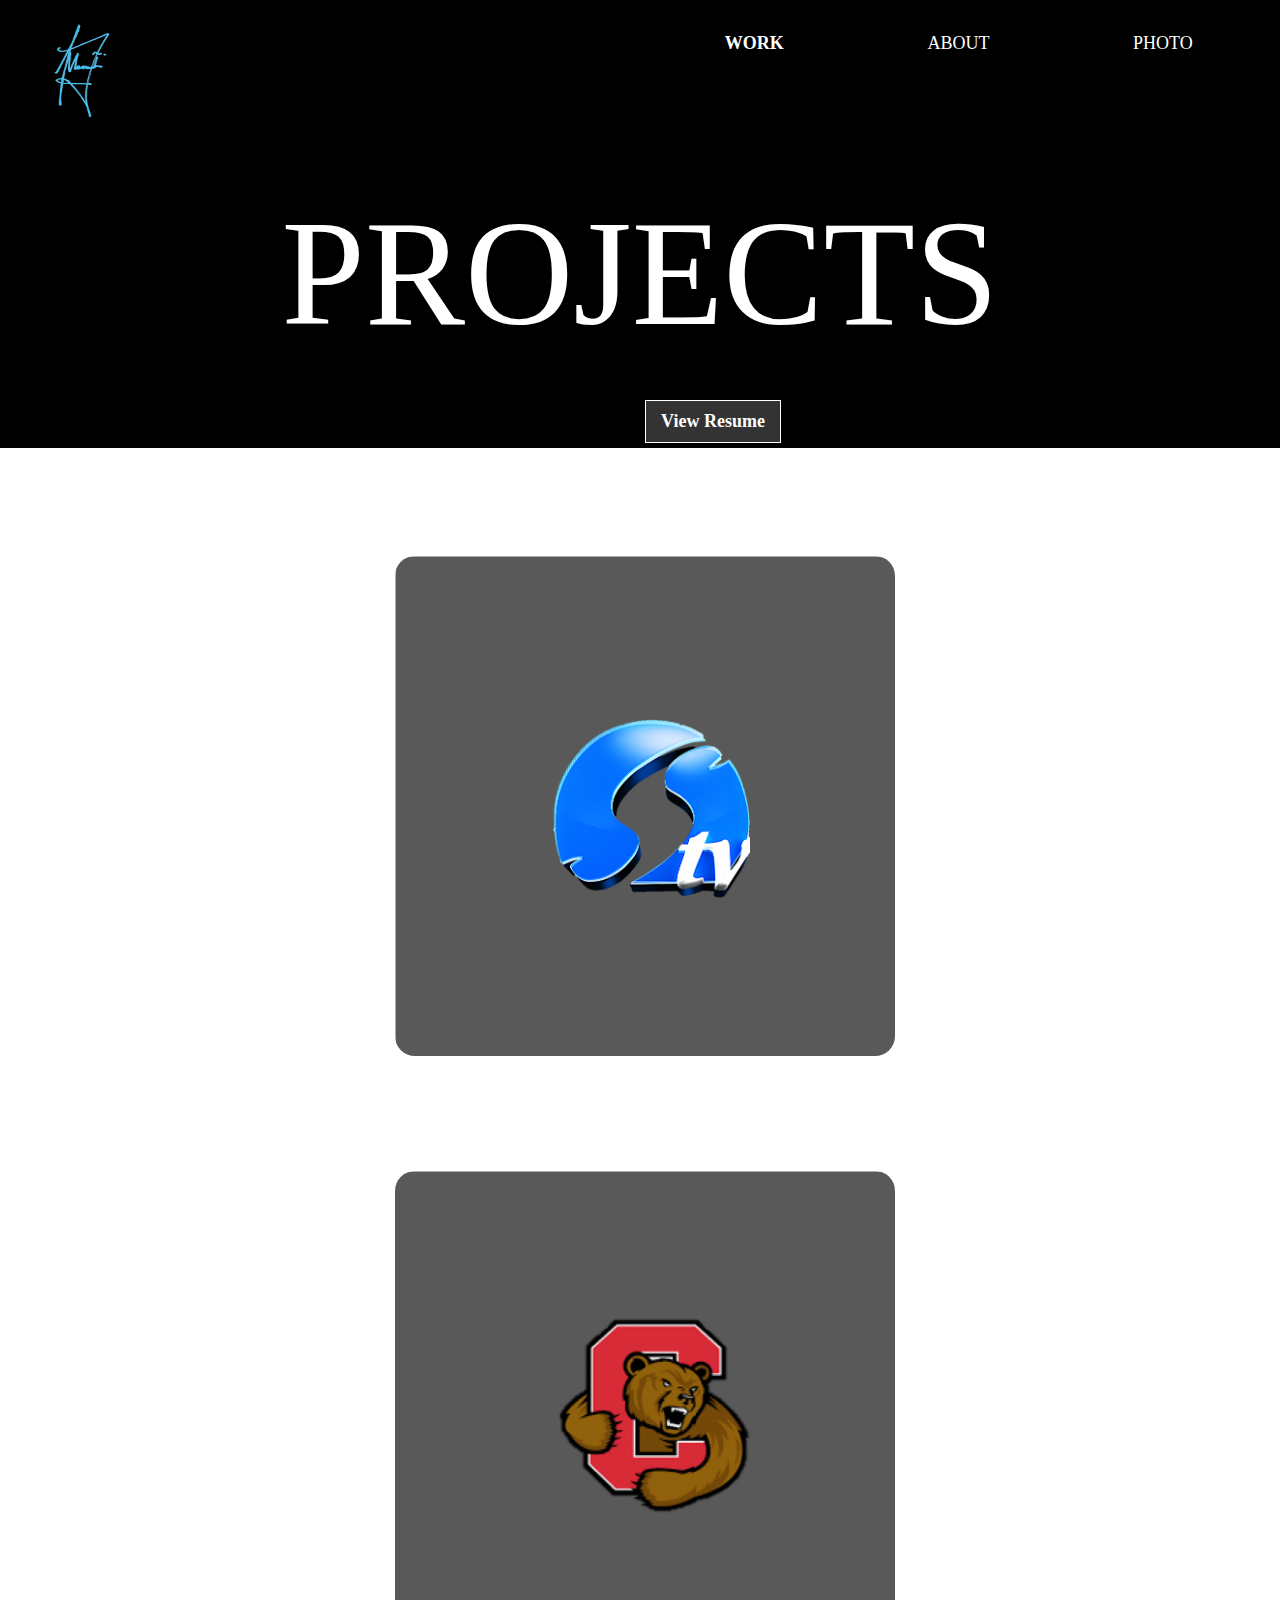
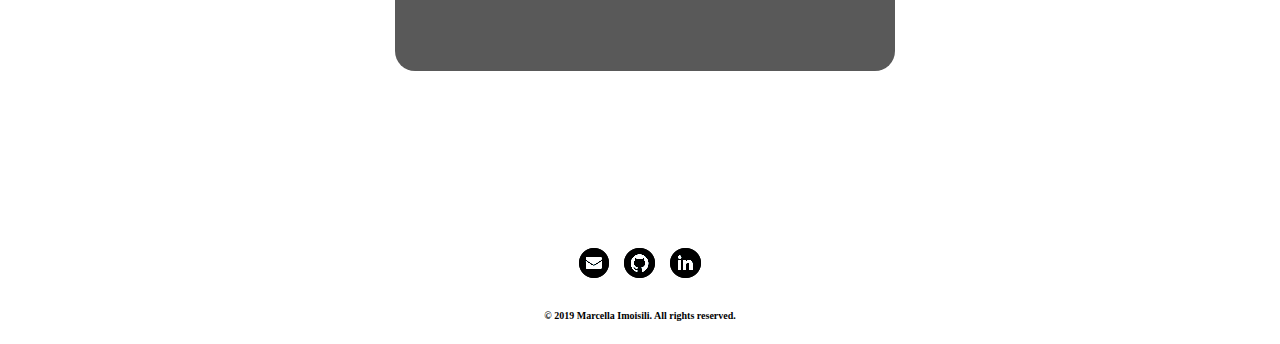
==== index.html @ 7b8943e1 "Rough Final Portfolio" ====
<!DOCTYPE html>
<html lang="en">
<head>
  <meta charset="UTF-8">
  <meta name="viewport" content="width=device-width, initial-scale=1">
  <title>Marcella | Work</title>
  <link rel="icon" type="image/png" href="images/signature.png" />
  <link rel="stylesheet" type="text/css" href="design/styles.css"/>
  <script type="text/javascript" src="scripts/jquery-3.3.1.min.js"></script>
  <script type="text/javascript" src="scripts/dropdown.js"></script>
  <script type="text/javascript" src="scripts/mobiledropdown.js"></script>
</head>

<body>
  <div class="container">
    <div class="main">
      <div class="bannertop">
        <img src="images/blackbanner.jpg" alt="bannerpic" class="bannernohover"/>
        <img src="images/blackbanner.jpg" alt="bannerpic" class="bannerhover"/>

          <div class="textblock">
            <div class="logonav">
            <h1><a href="landing.html"><img src="images/signature.png" alt="logo"></a></h1>

            <nav>
              <ul>
                <li class="navItem mobileD">
                  <a href="#" id="nav2dropItem">&#9776;</a>
                  <ul id="prod2Dropdown" class="nav-dropdown hidden">
                    <li><a href="index.html"><strong>Work</strong></a></li>
                    <li><a href="about.html">About</a></li>
                    <li><a href="gallery.html">Photo</a></li>
                  </ul>
                </li>
                  <li class="navItem mob"><a href="index.html"><strong>WORK</strong></a></li>
                  <li class="navItem mob"><a href="about.html">ABOUT </a></li>
                  <li class="navItem mob"><a href="gallery.html">PHOTO</a></li>
                </ul>
              </nav>
            </div>
          <h2>Projects</h2>
          <div class="clickhere">
            <h3 class="click"><a href="resume.pdf">View Resume</a></h3>
          </div>
        </div>
      </div>

        <div class="workcontainer">
          <div class="workcontainer1">
            <a href="stv.html">
              <img src="images/stv2.png" alt="SilverbirdTV" class="image1">
              <div class="overlay1">
                <div class="text1">SilverbirdTV</div>
              </div>
            </a>
          </div>
          <div class="workcontainer2">
            <a href="course.html">
              <img src="images/culogo2.png" alt="Cornell" class="image2">
              <div class="overlay2">
                <div class="text2">Coursework</div>
              </div>
            </a>
          </div>
        </div>
    </div>
  </div>

  <footer>
    <div class="foot">

      <span class="mail">
        <a href="mailto:mii7@cornell.edu">
          <img src="images/mail.png" alt="email" class="mailnohover"/>
          <img src="images/mail2.png" alt="email" class="mailhover"/>
        </a>

      </span>
      <span class="github">
        <a href="https://github.coecis.cornell.edu/mii7">
          <img src="images/git.png" alt="github" class="gitnohover"/>
          <img src="images/git2.png" alt="github" class="githover"/>
        </a>
      </span>
      <span class="linkedn">
        <a href="https://www.linkedin.com/in/marcella-imoisili-8b194b159">
          <img src="images/ln.png" alt="linkedn" class="lnnohover"/>
          <img src="images/ln2.png" alt="linkedn" class="lnhover"/>
        </a>
      </span>

      <p class="copyright">
      © 2019 Marcella Imoisili. All rights reserved.
      </p>
    <!-- <div class= "copyrights"> All Photos Created by Marcella Imoisili</a></div> -->
    <!-- <div class= "copyrights"> ©️ 2019 Marcella Imoisili</div> -->
    </div>
  </footer>
  </body>
  </html>
---- design/styles.css ----
html, body {
  height: 100%;
}

/* heading styling */
h1 a {
  text-decoration: none;
  color: white;
  display: inline-block;
  width:250px;
}

h1 {
  /* margin-left: 35px; */
  color: white;
  font-size: 30px;
  margin-left: 15px;
  flex-grow: 1;
}

h2 {
  text-transform: uppercase;
  font-weight: normal;
  margin: auto;
  width: 90%;
  text-align: center;
  font-size: 150px;
  /* padding: 25px; */
  color: white;
}

.dheading{
  color: black;
}

.positionh2 {
  position: absolute;
  top: 70%;
  left: 50.5%;
  transform:translate(-50%,-50%);
}

.click {
  text-align: center;
  padding: 10px 15px 10px 15px;
  border: 1px solid white;
  background-color: rgba(255, 255, 255, 0.2);
  font-size: 18px;
  margin-left: 950%;
  margin-top: 30%;
  white-space: nowrap;
}

h3 a {
  color: white;
  padding-top: 10px;
  padding-bottom: 10px;
}

.click:hover {
  background-color: rgba(255, 255, 255, 0.5);
}


.listserv h3 {
  color: rgb(167, 97, 103);
}

p a {
  color: black;
  font-style: italic;
}

/* nav bar styling */
.logonav {
  display: flex;
  flex-direction: row;
}

nav {
  width: 70%;
  flex: 6;
  margin-right: 15px;
  /* position: absolute;
  left: 300px; */
}

nav ul {
  list-style-type: none;
  display: flex;
  flex-direction: row;
  color: white;
}

nav li {
  display: inline-block;
  text-align: center;
  width: 50%;
  margin: 0px;
  font-size: 18px;
  color: white;
}

nav li:hover {
  text-decoration: none;
  font-weight: bold;
  font-size: 18px;
  color: white;
}

nav li:first-child {
  margin-left: 0px;
}

nav li a {
  color: white;
  text-decoration: none;
  display: block;
  padding: 15px 0px;
}

nav li:first-child a {
  border-left-width: 0px;
}

ul li ul{
  visibility: hidden;
}

ul li:hover > ul,
/* ul li:focus-within */
ul li ul:hover{
  visibility: visible;
}

.mobileD{
  visibility: hidden;
}

nav .nav-dropdown {
  position: absolute;
  text-align: center;
  width: 100px;
  border-top-width: 0px;
  display: flex;
  flex-direction: column;
  z-index: 100;
  justify-content: center;
  margin-left: 30%;
}

nav .nav-dropdown li a {
  border-left-width: 0px;
  text-align: left;
}

li.navItem.mobileD a{
  width: 30%;
  height: 50%;
  margin-left: 150%;
}

.grey{
  background-color: grey;
}

.downCaret {
  font-size: 10px;
  line-height: 2px;
}

.audition {
  border: 1px solid white;
}

/* font & body styling */
html {
  /* background-color: #3C3C3C; */
  margin: 0;
  padding: 0;
}

a {
  text-decoration: none;
  color: #e9e2e2;
}

body {
  font-family: serif;
  font-size: 18px;
  /* color: white; */
  margin:0;
  min-height:100%;
  padding: 0;
  position:relative;
}

p {
  /* font-weight: lighter; */
  padding: 20px;
  width: 1000px;
  margin: auto;
  width: 80%;
}

.space {
  padding: 5px;
  width: 80%;
  margin: auto;
}
h3{
  padding: 5px;
  width: 80%;
  margin: auto;
}

.text {
  margin: auto;
  width: 70%;
  padding: 30px;
}

.detail1 {
  margin-top: 5%;
  margin-left: 8%;
  width: 80%;
  padding: .5%;
}

.detail2 {
  margin-top: -15%;
  margin-left: 8%;
  width: 80%;
  padding: .5%;
}

.detail {
  margin-left: 8%;
  width: 80%;
  padding: .5%;
}

.nextup {
  margin-top: 2%;
  margin-left: 8%;
  width: 80%;
  padding: .5%;
}

iframe{
  width: 600px;
  height:500px;
  margin-left: 17%;
  margin-top: 2.5%;
  border-color: grey;
  /* border-radius: 25px; */
}

#iframe{
  padding-bottom: 1%;
}
/* image on top of page, behind nav and heading */

.bannertop {
  position: relative;
  width: 100%;
}

.textblock {
  position: absolute;
  top: 0;
  width: 100%;
  height: 400px;
}
.picText{
  position: absolute;
  top: 50%;
  left: 50%;
  transform:translate(-50%,-50%);
  text-align: center;
  font-size: 80px;
  font-weight: normal;
  color: white;
  white-space: nowrap;
}

.subheading {
  position: absolute;
  top: 70%;
  left: 50%;
  transform:translate(-50%,-50%);
  text-align: center;
  font-size: 25px;
  font-weight: normal;
  font-style: italic;
  color: white;
}

/* .bannerpic {
  width: 100%;
  padding: 0px;
} */

.bannernohover {
  width: 100%;
  padding: 0;
  position: relative;
  top:0;
  left: 0;
}

.bannerhover:hover {
  opacity: 1;
  visibility: visible;
}

.bannerhover {
  opacity: 0;
  /* top: -500px; */
  transition: opacisty .5s ease, visibility .5s;
  /* visibility: hidden; */
  width: 100%;
  padding: 0;
  position: absolute;
  top: 0;
  left: 0;
}

.homepic {
  width: 100%;
  padding: 0px;
}

/* footer styling */

footer {
  position: relative;
  height: 10px;
  color: white;
  font-family: 'Metronic', sans-serif;
  text-align: center;
  margin-top: -10px;
  clear: both;
}

.foot {
  padding-top: 60px;
}

.mailnohover {
  position: absolute;
}

.mailhover:hover {
  opacity: 1;
  visibility: visible;
}

.mailhover {
  opacity: 0;
  /* top: -500px; */
  transition: opacisty .5s ease, visibility .5s;
  /* visibility: hidden; */
  position: relative;
}

.gitnohover {
  position: absolute;
}

.githover:hover {
  opacity: 1;
  visibility: visible;
}

.githover {
  opacity: 0;
  /* top: -500px; */
  transition: opacisty .5s ease, visibility .5s;
  /* visibility: hidden; */
  position: relative;
}

.lnnohover {
  position: absolute;
}

.lnhover:hover {
  opacity: 1;
  visibility: visible;
}

.lnhover {
  opacity: 0;
  /* top: -500px; */
  transition: opacisty .5s ease, visibility .5s;
  /* visibility: hidden; */
  position: relative;
}

/* about page */

.container{
  min-height: 100%;
  position: relative;
}

.main {
  padding-bottom: 70px;
  overflow: auto;
  min-height: 100%;
  position: relative;
}

.clickhere {
  display: flex;
  flex-direction: row;
  justify-content: center;
  position: absolute;
  font-size: 10px;
}

.return {
  display: flex;
  flex-direction: row;
  justify-content: center;
  position: absolute;
  margin-left: 17%;
  margin-top: 1.5%;
}


.workcontainer{
  display: flex;
  flex-direction: row;
  flex-wrap: wrap;
  width: 90%;
  margin: auto;
  padding-top: 40px;
  justify-content: center;
  position: relative;
}

/* overlay*/

.workcontainer1 {
  position: relative;
  width: 50%;
  width: 500px;
  height: 500px;
  margin: 5%;
}

.workcontainer2 {
  position: relative;
  width: 50%;
  width: 500px;
  height: 500px;
  margin: 5%;
}

.image1 {
  display: block;
  width: 500px;
  height: 500px;
  border-radius: 25px;
}

.image2 {
  display: block;
  width: 500px;
  height: 500px;
  border-radius: 25px;
}

.overlay1 {
  position: absolute;
  top: 1%;
  bottom: 0;
  left: 1%;
  right: 0;
  height: 500px;
  width: 500px;
  opacity: 0;
  transition: .5s ease;
  background-color: black;
  border-radius: 25px;
}

.overlay2 {
  position: absolute;
  top: 1%;
  bottom: 0;
  left: 1%;
  right: 0;
  height: 500px;
  width: 500px;
  opacity: 0;
  transition: .5s ease;
  background-color: black;
  border-radius: 25px;
}

.workcontainer1:hover .overlay1 {
  opacity: .6;
}

.workcontainer2:hover .overlay2 {
  opacity: .6;
}

.courseimg img{
  height: 30%;
  width: 35%;
}

.courseimg {
  margin-left: 18%;

}


.sketch img{
  height: 250px;
  width: 300px;
}

.current img{
  height: 190px;
  width: 360px;
}


.sketches{
  display: flex;
  flex-direction: row;
  margin-left: 16%;
  margin-top: 1%;
}

h4{
  color: black;
  font-size: 20px;
  font-weight: bold;
  font-family: Helvetica,arial,sans-serif;
  text-align: left;
  margin-left: 10%;
  margin-top: 2.5%;
  margin-bottom: 0%;

}

.sepcontent{
  width:65%;
  margin-left: 15%;
}

.sepcontent2{
  width:65%;
  margin-left: 15%;
  margin-top: 2%;
}

p{
  font-family: Helvetica,arial,sans-serif;
  font-weight: lighter;
  line-height: 1.6;
}

.viewweb a{
  font-family: Helvetica,arial,sans-serif;
  font-weight: bold;
  line-height: 1.6;
  margin-left: 25%;
}

.viewweb a:hover{
  color: lightblue;
}

.list{
  font-family: Helvetica,arial,sans-serif;
  font-weight: lighter;
  line-height: 1.6;
  margin-left: 8.5%;
  margin-top: 0%;
}

.nestedlist{
  font-family: Helvetica,arial,sans-serif;
  font-weight: lighter;
  line-height: 1.6;
  margin-left: 8.5%;
  margin-top: 0%;
}

.nestedlist li{
  visibility: visible;
  list-style-type: none;
}

.text1 {
  color: white;
  font-size: 35px;
  position: absolute;
  top: 50%;
  left: 50%;
  -webkit-transform: translate(-50%, -50%);
  -ms-transform: translate(-50%, -50%);
  transform: translate(-50%, -50%);
  text-align: center;
}

.text2 {
  color: white;
  font-size: 35px;
  position: absolute;
  top: 50%;
  left: 50%;
  -webkit-transform: translate(-50%, -50%);
  -ms-transform: translate(-50%, -50%);
  transform: translate(-50%, -50%);
  text-align: center;
}
/**/

img {
  padding: 5px;
}

.logonav img {
  height: 180px;
  width: 120px;
  margin-top: -20%;
}

/* gallery page */

#galcontainer{
  overflow: auto;
  min-height: 100%;
  position: relative;
}

#galmain{
  padding-bottom: 15%;
  overflow: auto;
  min-height: 80%;
  position: relative;
}

.gallerybanner {
  position: relative;
}

/* .mainContent{
  padding-bottom: 170px;
} */
.copyright{
  color: black;
  font-family: serif;
  font-size: 10px;
  font-weight: bold;
}


.slideshow {
  width: 70%;
  margin-left: 15%;
  margin-top: 5%;
  background-color: white;
  border-radius: 25px;
  }

.slideshowImageHolder {
  width: 60%;
  margin-left: 19.05%;
}

#slideshowImage {
  width: 113.5%;
  margin-top: 5%;
  margin-left: -8%;
  margin-right: 10%;
}

.slideshowButtonHolder {
  position: relative;
  height: 70px;
  margin-top: -25.7%;
  padding-bottom: 10%;
}

.slideshowNextButton {
  text-align: center;
  padding: 1%;
  position: absolute;
  right: 0px;
  cursor: pointer;
  background-color: lightgrey;
  margin-right: 20%;
  top: 94.05%;
  width: 1%;
  padding-top: 18.25%;
  padding-bottom: 10.15%;
  padding-left: 2.5%;
  padding-right: 3.5%;
  margin-top: -20.8%;
  height: 50px;
}

.slideshowPreviousButton {
  text-align: center;
  padding: 1%;
  position: absolute;
  cursor: pointer;
  background-color: lightgrey;
  margin-left: 18.4%;
  top: 94.05%;
  width: 1%;
  padding-top: 18.25%;
  padding-bottom: 10.15%;
  padding-left: 2.5%;
  padding-right: 3.5%;
  margin-top: -20.8%;
  height: 50px;
}

 a.Next{
   cursor: pointer;
   position: absolute;
   top: 45.5%;
   width: auto;
   padding: auto;
   color: black;
   font-weight: bold;
   font-size: 250%;
   transition: 0.6s ease;
   user-select: none;
}

a.Previous{
  cursor: pointer;
  position: absolute;
  top: 45%;
  width: auto;
  padding:auto;
  color: black;
  font-weight: bold;
  font-size: 250%;
  transition: 0.6s ease;
  user-select: none;
}

.slideshowPreviousButton:hover, .slideshowNextButton:hover {
  background-color: rgba(0,0,0,0.8);
}

@media (max-width:914px){
  body{
    width:100%;
  }

  h2 {
    font-size: 70px;
    padding-top: 0px;
    margin-top: -20px;
  }

.picText {
  white-space: nowrap;
  font-size: 50px;
  top: 40%;
}

.subheading {
  font-size: 20px;
  top: 50%;
}

.click {
  display: none !important;
}

  a.Next{
    color: white;
    font-size: 10px;
  }

  a.Previous{
    color: white;
    font-size: 10px;

  }

  h1.Gallery{
    font-size:80px;
  }

  .slideshowNextButton {
    display: none;

  }

  .slideshowPreviousButton {
    display: none;
  }

  .slideshowImageHolder {
    margin-top: 0%;
  }

  .mob{
    display: none !important;
  }

  .mobileD{
    visibility: visible;
  }

  h3 a {
    display: none !important;
  }
}


@media (max-width:840px){


.clickhere {
  display: none;
}

.click {
  /* white-space: nowrap;
  font-size: 12px;
  margin-top: 10%;
  /* margin-left: 170%;
  margin-left: 955%; */
  display: none !important;


}

.picText{
  font-size: 50px;
  top: 30%;
}

.subheading {
  font-size: 18px;
  top: 40%;
}

nav li{
width:50%;
/* padding-left: 300px; */
}

.mob{
  display: none !important;
}
.mobileD{
  visibility: visible;
}
  body{
    width:100%;
  }
.logonav{
width:100%;
}
img.bannerhover{
height:300px;
}


nav {
  width: 100%;
  flex: 6;
  margin-right: 5%;
  /* position: absolute;
  left: 300px; */
}

nav ul {
  list-style-type: none;
  display: flex;
  flex-direction: row;
  color: white;
}

nav .nav-dropdown{
  margin-left: 20%;
}

h1.Gallery{
  font-size:80px;
  margin-top: -10%;
  }

  h3 a {
    display: none !important;
  }
}

@media (max-width:696px){
nav .nav-dropdown{
  margin-left: 20%;
  }
}

@media (max-width:696px){
nav .nav-dropdown{
  margin-left: 15%;
  }
}

@media (max-width:600px){

nav li a {
  color: #77daff;
  margin-left: -55%;
  }

h1.Gallery {
  display: none !important;
  }

h2 {
  display: none !important;
}

h3 a {
  display: none !important;
}

.clickhere {
  display: none;
}
.space{
display: block;
}
.click {
  display: none !important;
}

.picText{
  display: none;
}

.subheading {
  display: none;
}

nav li{
width:50%;
/* padding-left: 200px; */

}
.mob{
  display: none !important;
}
.mobileD{
  visibility: visible;
}
  body{
    width:100%;
  }
.logonav{
width:100%;
}
img.bannerhover{
height:300px;
}

nav {
  width: 100%;
  flex: 6;
  margin-right: 15px;
}

nav ul {
  list-style-type: none;
  display: flex;
  flex-direction: row;
  color: white;
}

nav .nav-dropdown{
  margin-left: 10%;
  }

.landing{
  padding-bottom: 120%;
}
.landing_logo{
  flex-direction: column;
  position: none;
  margin-right: 500px;
  align-items: center;
  background: #000000;
}
.landing_right{
  background-image: url("../images/productionback2.png");
  background-size: 100% 100%;
  width: 100%;
  align-items: center;
  flex-direction: column;
}
.landing_logo_level1{
  width: 100%;
  align-items: center;
  flex-direction: column;
  }
}

@media (max-width:500px){
  /* nav .nav-dropdown {
    margin-left: 40%;
    background-color: red;
    margin-right: -30%;
  } */

  /* nav .nav-dropdown li a {
    border-left-width: 0px;
    text-align: left;
    margin-right: 180%;
  }
   */
  /* li.navItem.mobileD a {
    margin-left: 100%;
  } */

  h3 a {
    display: none !important;
  }
}
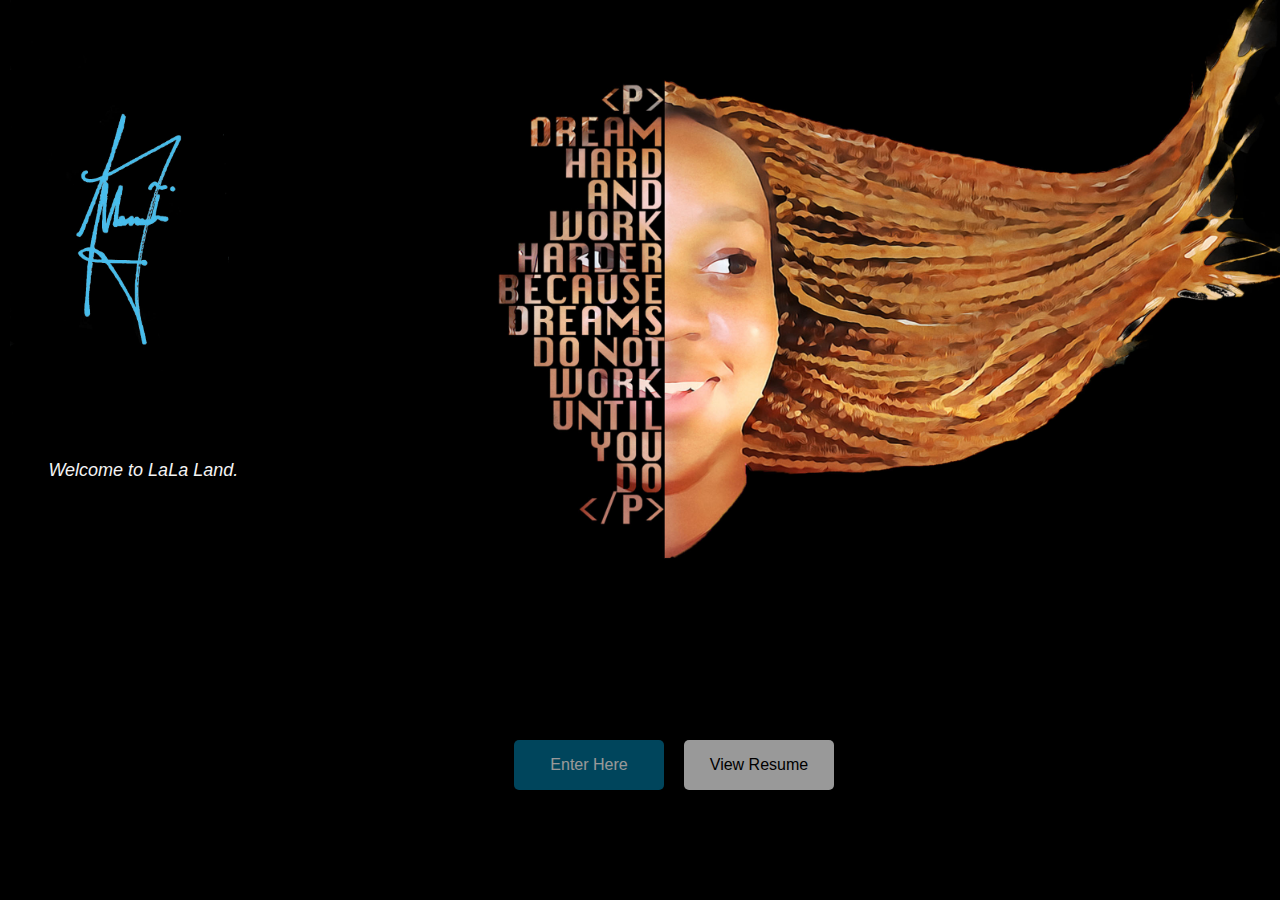
==== commit 537a3f67: "Rerouting" ====
--- a/index.html
+++ b/index.html
@@ -1,100 +1,71 @@
 <!DOCTYPE html>
 <html lang="en">
+
 <head>
+  <link rel="icon" type="image/png" href="images/signature.png" />
+
+  <link rel="stylesheet" type="text/css" href="design/styles1.css">
+  <link href='https://fonts.googleapis.com/css?family=Aclonica' rel='stylesheet'>
   <meta charset="UTF-8">
-  <meta name="viewport" content="width=device-width, initial-scale=1">
-  <title>Marcella | Work</title>
-  <link rel="icon" type="image/png" href="images/signature.png" />
-  <link rel="stylesheet" type="text/css" href="design/styles.css"/>
-  <script type="text/javascript" src="scripts/jquery-3.3.1.min.js"></script>
-  <script type="text/javascript" src="scripts/dropdown.js"></script>
-  <script type="text/javascript" src="scripts/mobiledropdown.js"></script>
+  <title>
+    Marcella Imoisili
+  </title>
+  <!-- <style>
+
+    #cloudhover{
+      animation: bobble 2s infinite;
+    }
+
+    @@keyframes bobble {
+      0%{
+        transform: translateY(10px);
+      }
+
+      50%{
+        transform: translateY(40px);
+      }
+
+      100%{
+        transform: translateY(10px);
+      }
+    }
+
+  </style> -->
 </head>
 
-<body>
-  <div class="container">
-    <div class="main">
-      <div class="bannertop">
-        <img src="images/blackbanner.jpg" alt="bannerpic" class="bannernohover"/>
-        <img src="images/blackbanner.jpg" alt="bannerpic" class="bannerhover"/>
 
-          <div class="textblock">
-            <div class="logonav">
-            <h1><a href="landing.html"><img src="images/signature.png" alt="logo"></a></h1>
+<body class="landing">
+  <div class="cloud">
+    <img id="cloudhover" src="images/lalala1.jpg" alt="1"/>
+  </div>
 
-            <nav>
-              <ul>
-                <li class="navItem mobileD">
-                  <a href="#" id="nav2dropItem">&#9776;</a>
-                  <ul id="prod2Dropdown" class="nav-dropdown hidden">
-                    <li><a href="index.html"><strong>Work</strong></a></li>
-                    <li><a href="about.html">About</a></li>
-                    <li><a href="gallery.html">Photo</a></li>
-                  </ul>
-                </li>
-                  <li class="navItem mob"><a href="index.html"><strong>WORK</strong></a></li>
-                  <li class="navItem mob"><a href="about.html">ABOUT </a></li>
-                  <li class="navItem mob"><a href="gallery.html">PHOTO</a></li>
-                </ul>
-              </nav>
-            </div>
-          <h2>Projects</h2>
-          <div class="clickhere">
-            <h3 class="click"><a href="resume.pdf">View Resume</a></h3>
-          </div>
-        </div>
+  <div class="logo">
+    <div class="logo_level1">
+      <div class="signature">
+        <img src="images/signature.png" alt="Cool Picture" />
       </div>
-
-        <div class="workcontainer">
-          <div class="workcontainer1">
-            <a href="stv.html">
-              <img src="images/stv2.png" alt="SilverbirdTV" class="image1">
-              <div class="overlay1">
-                <div class="text1">SilverbirdTV</div>
-              </div>
-            </a>
-          </div>
-          <div class="workcontainer2">
-            <a href="course.html">
-              <img src="images/culogo2.png" alt="Cornell" class="image2">
-              <div class="overlay2">
-                <div class="text2">Coursework</div>
-              </div>
-            </a>
-          </div>
-        </div>
+      <div class="desc">
+        <p class="logo_d">
+          Welcome to LaLa Land.
+        </p>
+      </div>
+    </div>
+    <div class="right">
+      <div class="button1">
+        <form method="GET" action="work.html">
+          <button type="submit">Enter Here</button>
+        </form>
+      </div>
+      <div class="button2">
+        <form method="GET" action="resume.pdf">
+          <button type="submit"> View Resume </button>
+        </form>
+      </div>
     </div>
   </div>
 
-  <footer>
-    <div class="foot">
 
-      <span class="mail">
-        <a href="mailto:mii7@cornell.edu">
-          <img src="images/mail.png" alt="email" class="mailnohover"/>
-          <img src="images/mail2.png" alt="email" class="mailhover"/>
-        </a>
 
-      </span>
-      <span class="github">
-        <a href="https://github.coecis.cornell.edu/mii7">
-          <img src="images/git.png" alt="github" class="gitnohover"/>
-          <img src="images/git2.png" alt="github" class="githover"/>
-        </a>
-      </span>
-      <span class="linkedn">
-        <a href="https://www.linkedin.com/in/marcella-imoisili-8b194b159">
-          <img src="images/ln.png" alt="linkedn" class="lnnohover"/>
-          <img src="images/ln2.png" alt="linkedn" class="lnhover"/>
-        </a>
-      </span>
+</body>
 
-      <p class="copyright">
-      © 2019 Marcella Imoisili. All rights reserved.
-      </p>
-    <!-- <div class= "copyrights"> All Photos Created by Marcella Imoisili</a></div> -->
-    <!-- <div class= "copyrights"> ©️ 2019 Marcella Imoisili</div> -->
-    </div>
-  </footer>
-  </body>
-  </html>
+</html>
--- a/design/styles1.css
+++ b/design/styles1.css
@@ -0,0 +1,222 @@
+
+/* font & body styling */
+html {
+  /* background-color: #3C3C3C; */
+  margin: 0;
+  padding: 0;
+}
+
+a {
+  text-decoration: none;
+  /* color: #EA6C6C; */
+}
+
+body {
+  font-family: serif;
+  font-size: 18px;
+  /* color: white; */
+  margin:0;
+}
+
+p {
+  /* font-weight: lighter; */
+  padding: 20px;
+  width: 1000px;
+  margin: auto;
+  width: 80%;
+}
+
+
+.cloud {
+  padding: 10px;
+  margin-left: 400px;
+}
+
+#cloudhover{
+  margin-top: -2%;
+  margin-left: 3.5%;
+  width: 98%;
+}
+
+.landing{
+  background-image: url("../../content/test5.png");
+  background: #000000;
+  margin-bottom: 0px;
+  background-size: 100% 100%;
+  background-repeat: no-repeat;
+  height: 100%;
+}
+
+.logo{
+  display: flex;
+  flex-direction: row;
+  position: absolute;
+  height: 100%;
+  width: 100%;
+  /* background: rgba(42, 42, 42, 0.7); */
+  vertical-align: middle;
+  text-align: right;
+  align-items: flex-end;
+  /* background-image: url("../../content/test5.png"); */
+
+}
+
+.logo_level1{
+  /* background: rgba(42, 42, 42, 0.7); */
+  display: flex;
+  flex-direction: column;
+  width: 30%;
+  height: 100%;
+  padding: 10px;
+}
+
+.signature{
+  display: flex;
+  flex-direction: row;
+  height: 100%;
+  width: 100%;
+  text-align: left;
+  align-items: flex-end;
+}
+
+.signature img{
+  width: 60%;
+  height: 100%;
+}
+
+.desc{
+  display: inline-block;
+  flex-direction: column;
+  height: 100%;
+  width: 100%;
+  text-align: left;
+  align-items: flex-start;
+}
+
+.logo_d{
+  text-align: left;
+  font-family: "Arial Header", sans-serif;
+  font-style: oblique;
+  text-align: left;
+  color: #f4f4f4;
+}
+
+
+.right{
+  width: 50%;
+  display: flex;
+  flex-direction: row;
+  vertical-align: middle;
+  align-items: center;
+  padding: 100px;
+}
+
+.button1 button{
+  background-color: #007399;
+  color: #ffffff;
+  border: none;
+  font-size: 16px;
+  display: inline-block;
+  height: 50px;
+  width: 150px;
+  border-radius: 5px;
+  opacity: 0.6;
+
+}
+
+.button1 button:hover {
+  opacity: 1;
+}
+
+  .button1{
+    padding: 10px;
+  }
+
+  .button2{
+    padding: 10px;
+  }
+
+  .button2 button{
+    background-color: #ffffff;
+    color: #000000;
+    border: none;
+    font-size: 16px;
+    display: inline-block;
+    height: 50px;
+    width: 150px;
+    border-radius: 5px;
+    opacity: 0.6;
+
+  }
+
+  .button2 button:hover {
+    opacity: 1;
+  }
+
+  body{
+    width:100%;
+    display: flex;
+    flex-direction: column;
+    padding: 0;
+    margin: 0;
+    width:100%;
+    display: flex;
+    flex-direction: column;
+  }
+
+
+  @media (max-width:600px){
+    body{
+      width:100%;
+    }
+/*
+    .cloud img{
+      width:550px;
+      height:300px;
+    } */
+  }
+
+  @media (max-width:900px){
+    body{
+      width:100%;
+    }
+
+    .signature img{
+      width: 90%;
+      height: 100%;
+    }
+}
+
+
+@media (max-width: 600px){
+  .landing{
+    padding-bottom: 0%;
+  }
+  .logo{
+    flex-direction: column;
+    position: none;
+    margin-right: 500px;
+    align-items: center;
+    background: #000000;
+  }
+  .right{
+    /* background-image: url("../../content/test5.png"); */
+    background-size: 100% 100%;
+    width: 100%;
+    height: 100%;
+    align-items: center;
+    flex-direction: column;
+    background-repeat: no-repeat;
+  }
+
+  .signature img{
+    height: 140%;
+    width: 30%;
+  }
+
+  .logo_level1{
+    width: 100%;
+    align-items: center;
+    flex-direction: column;
+  }
+}
